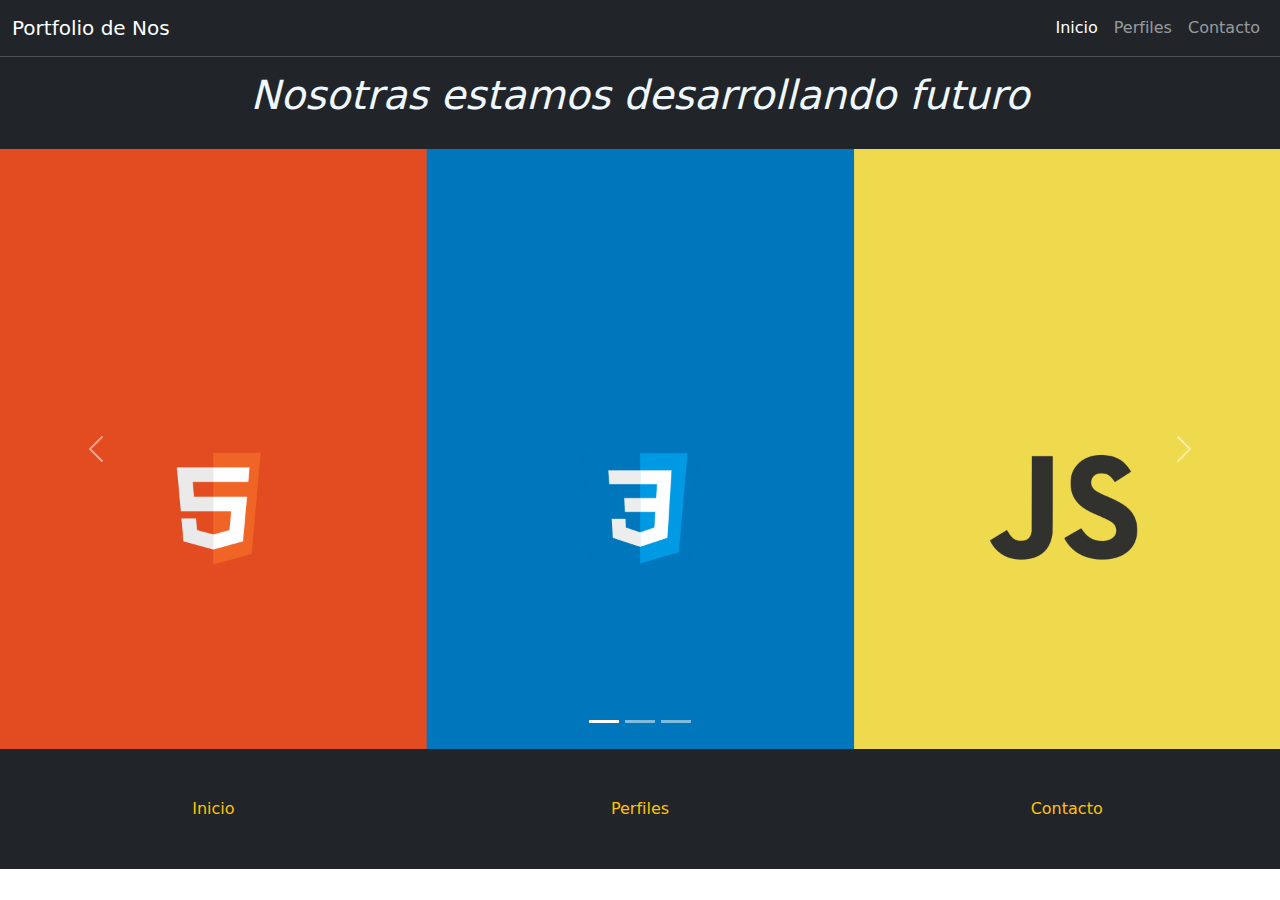
==== index.html @ 717fbf02 "Version1" ====
<!DOCTYPE html>
<html lang="es">

<head>
    <meta charset="UTF-8">
    <meta name="viewport" content="width=device-width, initial-scale=1.0">
    <title>Portolio de nos</title>
    <link href="https://cdn.jsdelivr.net/npm/bootstrap@5.3.3/dist/css/bootstrap.min.css" rel="stylesheet"
        integrity="sha384-QWTKZyjpPEjISv5WaRU9OFeRpok6YctnYmDr5pNlyT2bRjXh0JMhjY6hW+ALEwIH" crossorigin="anonymous">
    <link rel="stylesheet" href="css/estilos.css">

</head>

<body>

    <!-- Barra de Navegación -->

    <nav class="navbar bg-dark border-bottom border-body navbar-expand-lg" data-bs-theme="dark">
        <div class="container-fluid">
            <a class="navbar-brand" href="#">Portfolio de Nos</a>
            <button class="navbar-toggler" type="button" data-bs-toggle="collapse" data-bs-target="#navbarNav"
                aria-controls="navbarNav" aria-expanded="false" aria-label="Toggle navigation">
                <span class="navbar-toggler-icon"></span>
            </button>
            <div class="collapse navbar-collapse" id="navbarNav">
                <ul class="navbar-nav ms-auto">
                    <li class="nav-item">
                        <a class="nav-link active" aria-current="page" href="#">Inicio</a>
                    </li>
                    <li class="nav-item">
                        <a class="nav-link" href="#">Perfiles</a>
                    </li>
                    <li class="nav-item">
                        <a class="nav-link" href="#">Contacto</a>
                    </li>
                </ul>
            </div>
        </div>
    </nav>
    <!--Ahora voy con el contenedor =)-->

    <div class="container-fluid bg-dark py-2 text-center">

        <p class="fs-1 fst-italic fw-lighter">Nosotras estamos desarrollando futuro</p>

    </div>

    <!--Carrousel con imagenes de nosotras-->

    <div id="carouselExampleIndicators" class="carousel slide">
        <div class="carousel-indicators">
            <button type="button" data-bs-target="#carouselExampleIndicators" data-bs-slide-to="0" class="active"
                aria-current="true" aria-label="Slide 1"></button>
            <button type="button" data-bs-target="#carouselExampleIndicators" data-bs-slide-to="1"
                aria-label="Slide 2"></button>
            <button type="button" data-bs-target="#carouselExampleIndicators" data-bs-slide-to="2"
                aria-label="Slide 3"></button>
        </div>
        <div class="carousel-inner">
            <div class="carousel-item active" style="max-height:600px;">
                <img src="img/slider01.png" class="d-block w-100"
                    alt="Lenguajes básicos de programación">
            </div>
            <div class="carousel-item" style="max-height:600px;">
                <img src="img/slider02.png" class="d-block w-100" alt="js">
            </div>
            <div class="carousel-item" style="max-height:600px;">
                <img src="img/slider03.png" class="d-block w-100"
                    alt="...">
            </div>
        </div>
        <button class="carousel-control-prev" type="button" data-bs-target="#carouselExampleIndicators"
            data-bs-slide="prev">
            <span class="carousel-control-prev-icon" aria-hidden="true"></span>
            <span class="visually-hidden">Previous</span>
        </button>
        <button class="carousel-control-next" type="button" data-bs-target="#carouselExampleIndicators"
            data-bs-slide="next">
            <span class="carousel-control-next-icon" aria-hidden="true"></span>
            <span class="visually-hidden">Next</span>
        </button>
    </div>


    </div>


    <footer>
        <div class="container-fluid bg-dark py-5 text-center text-warning">
            <div class="row">
                <div class="col">Inicio</div>
                <div class="col">Perfiles</div>
                <div class="col">Contacto</div>

            </div>
        </div>
    </footer>

    <script src="https://cdn.jsdelivr.net/npm/bootstrap@5.3.3/dist/js/bootstrap.bundle.min.js"
        integrity="sha384-YvpcrYf0tY3lHB60NNkmXc5s9fDVZLESaAA55NDzOxhy9GkcIdslK1eN7N6jIeHz"
        crossorigin="anonymous"></script>
</body>

</html>
---- css/estilos.css ----
p {
    color: aliceblue;
}
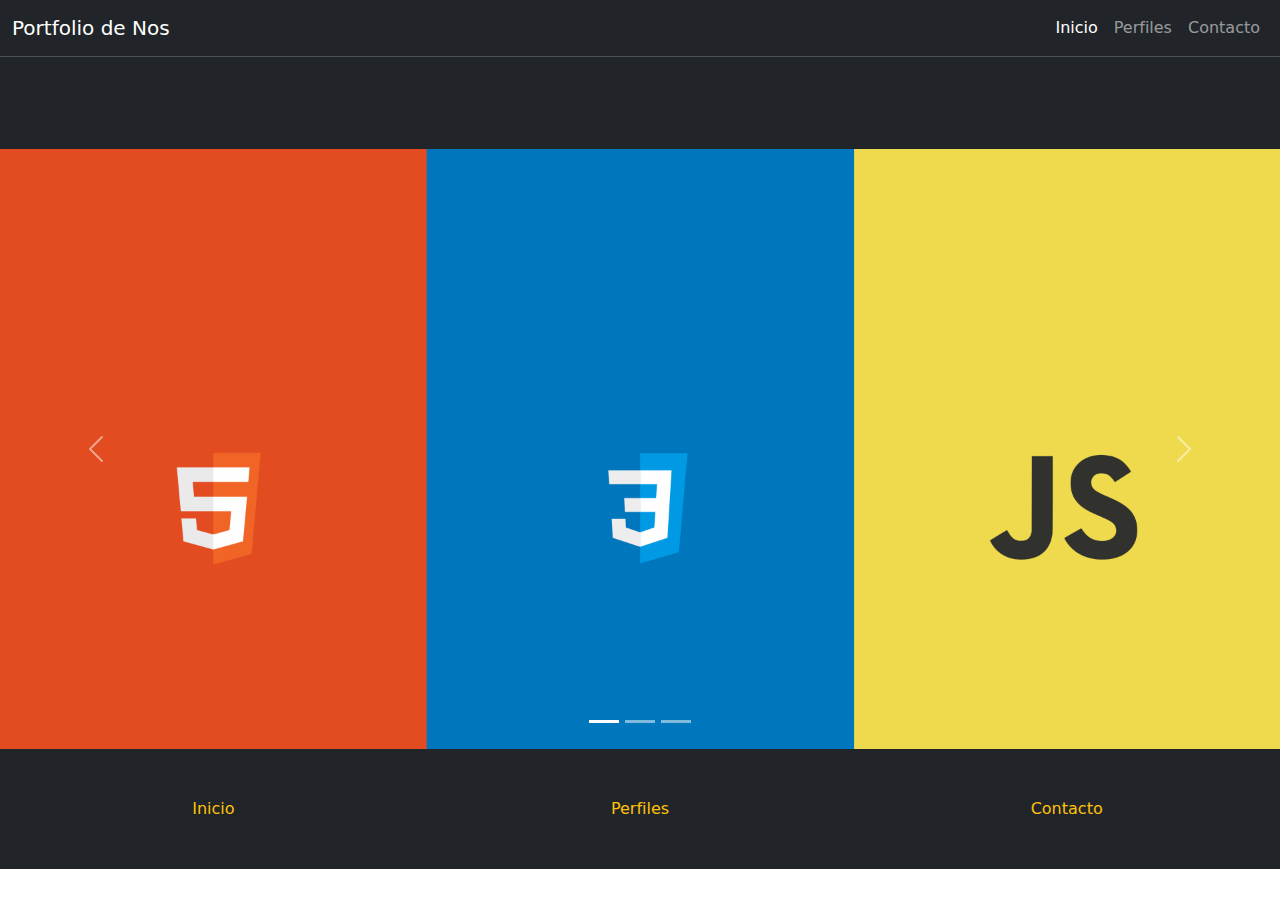
==== commit dcb60065: "Se agregan los perfiles y el contacto" ====
--- a/index.html
+++ b/index.html
@@ -28,10 +28,10 @@
                         <a class="nav-link active" aria-current="page" href="#">Inicio</a>
                     </li>
                     <li class="nav-item">
-                        <a class="nav-link" href="#">Perfiles</a>
+                        <a class="nav-link" href="perfiles.html">Perfiles</a>
                     </li>
                     <li class="nav-item">
-                        <a class="nav-link" href="#">Contacto</a>
+                        <a class="nav-link" href="contacto.html">Contacto</a>
                     </li>
                 </ul>
             </div>
--- a/css/estilos.css
+++ b/css/estilos.css
@@ -1,3 +1,24 @@
-p {
-    color: aliceblue;
-}+.dark-mode {
+    background-color:  #212529;
+    color: #fff;
+}
+
+.dark-mode .card {
+    background-color:  #212529;
+    color: #fff;
+}
+
+/* Estilo para el modo claro */
+.light-mode {
+    background-color: #f8f9fa;
+    color: #000;
+}
+
+.light-mode .card {
+    background-color: #fff;
+    color: #000;
+}
+
+#mode-icon{
+    width: 25px;
+}
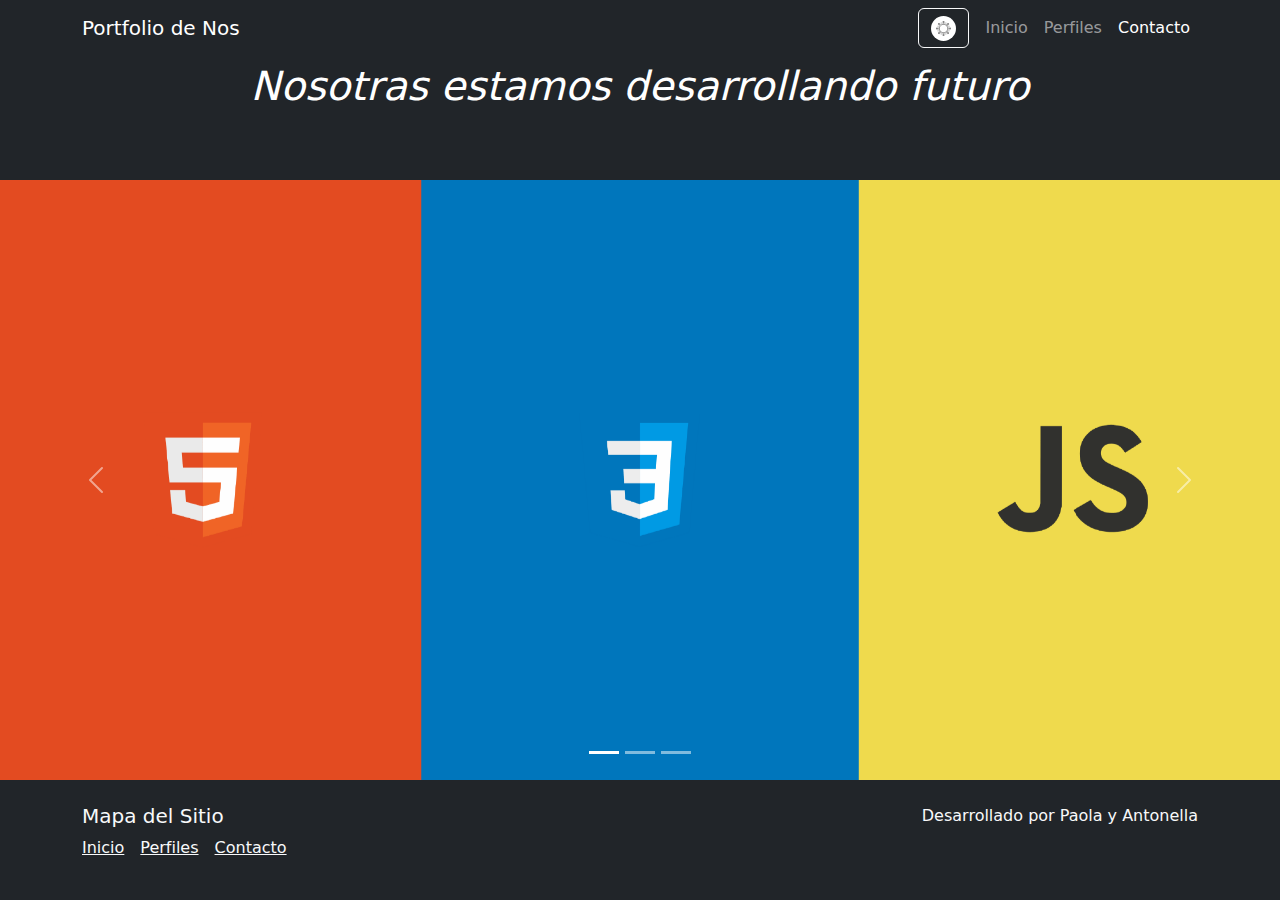
==== commit 7aba44c6: "Versión 3" ====
--- a/index.html
+++ b/index.html
@@ -4,49 +4,47 @@
 <head>
     <meta charset="UTF-8">
     <meta name="viewport" content="width=device-width, initial-scale=1.0">
-    <title>Portolio de nos</title>
+    <title>Portolio de Nos</title>
     <link href="https://cdn.jsdelivr.net/npm/bootstrap@5.3.3/dist/css/bootstrap.min.css" rel="stylesheet"
         integrity="sha384-QWTKZyjpPEjISv5WaRU9OFeRpok6YctnYmDr5pNlyT2bRjXh0JMhjY6hW+ALEwIH" crossorigin="anonymous">
     <link rel="stylesheet" href="css/estilos.css">
 
 </head>
 
-<body>
+
+<body class="dark-mode">
+
 
     <!-- Barra de Navegación -->
-
-    <nav class="navbar bg-dark border-bottom border-body navbar-expand-lg" data-bs-theme="dark">
-        <div class="container-fluid">
-            <a class="navbar-brand" href="#">Portfolio de Nos</a>
-            <button class="navbar-toggler" type="button" data-bs-toggle="collapse" data-bs-target="#navbarNav"
-                aria-controls="navbarNav" aria-expanded="false" aria-label="Toggle navigation">
-                <span class="navbar-toggler-icon"></span>
-            </button>
-            <div class="collapse navbar-collapse" id="navbarNav">
-                <ul class="navbar-nav ms-auto">
+    <nav class="navbar navbar-expand-lg navbar-dark bg-dark">
+        <div class="container">
+            <a class="navbar-brand" href="index.html">Portfolio de Nos</a>
+            <div class="d-flex justify-content-end w-100">
+                <button type="button" class="btn btn-light me-2" onclick="toggleMode()">
+                    <img id="mode-icon" src="img/sol.png" alt="Modo oscuro/claro" />
+                </button>
+                <ul class="navbar-nav d-flex flex-row">
                     <li class="nav-item">
-                        <a class="nav-link active" aria-current="page" href="#">Inicio</a>
+                        <a class="nav-link" aria-current="page" href="index.html">Inicio</a>
                     </li>
                     <li class="nav-item">
                         <a class="nav-link" href="perfiles.html">Perfiles</a>
                     </li>
                     <li class="nav-item">
-                        <a class="nav-link" href="contacto.html">Contacto</a>
+                        <a class="nav-link active" href="contacto.html">Contacto</a>
                     </li>
                 </ul>
             </div>
         </div>
     </nav>
-    <!--Ahora voy con el contenedor =)-->
 
-    <div class="container-fluid bg-dark py-2 text-center">
-
+    <!-- Título -->
+    <div class="text-center mb-5" py-1>
         <p class="fs-1 fst-italic fw-lighter">Nosotras estamos desarrollando futuro</p>
-
     </div>
 
-    <!--Carrousel con imagenes de nosotras-->
 
+    <!-- Carrousel con imágenes -->
     <div id="carouselExampleIndicators" class="carousel slide">
         <div class="carousel-indicators">
             <button type="button" data-bs-target="#carouselExampleIndicators" data-bs-slide-to="0" class="active"
@@ -57,22 +55,20 @@
                 aria-label="Slide 3"></button>
         </div>
         <div class="carousel-inner">
-            <div class="carousel-item active" style="max-height:600px;">
-                <img src="img/slider01.png" class="d-block w-100"
-                    alt="Lenguajes básicos de programación">
+            <div class="carousel-item active">
+                <img src="img/slider01.png" class="d-block" alt="Lenguajes básicos de programación">
             </div>
-            <div class="carousel-item" style="max-height:600px;">
-                <img src="img/slider02.png" class="d-block w-100" alt="js">
+            <div class="carousel-item">
+                <img src="img/slider02.png" class="d-block" alt="js">
             </div>
-            <div class="carousel-item" style="max-height:600px;">
-                <img src="img/slider03.png" class="d-block w-100"
-                    alt="...">
+            <div class="carousel-item">
+                <img src="img/slider03.png" class="d-block" alt="VUE">
             </div>
         </div>
         <button class="carousel-control-prev" type="button" data-bs-target="#carouselExampleIndicators"
             data-bs-slide="prev">
             <span class="carousel-control-prev-icon" aria-hidden="true"></span>
-            <span class="visually-hidden">Previous</span>
+            <span class="visually-hidden">Anterior</span>
         </button>
         <button class="carousel-control-next" type="button" data-bs-target="#carouselExampleIndicators"
             data-bs-slide="next">
@@ -81,24 +77,32 @@
         </button>
     </div>
 
-
-    </div>
-
-
-    <footer>
-        <div class="container-fluid bg-dark py-5 text-center text-warning">
+    <!-- Footer -->
+    <footer class="footer py-4 bg-dark text-light">
+        <div class="container">
             <div class="row">
-                <div class="col">Inicio</div>
-                <div class="col">Perfiles</div>
-                <div class="col">Contacto</div>
-
+                <div class="col-md-6">
+                    <h5>Mapa del Sitio</h5>
+                    <ul class="list-unstyled d-flex flex-row">
+                        <li class="me-3"><a href="index.html" class="text-light">Inicio</a></li>
+                        <li class="me-3"><a href="perfiles.html" class="text-light">Perfiles</a></li>
+                        <li><a href="contacto.html" class="text-light">Contacto</a></li>
+                    </ul>
+                </div>
+                <div class="col-md-6 text-md-end">
+                    <p>Desarrollado por Paola y Antonella</p>
+                </div>
             </div>
         </div>
     </footer>
 
+
     <script src="https://cdn.jsdelivr.net/npm/bootstrap@5.3.3/dist/js/bootstrap.bundle.min.js"
         integrity="sha384-YvpcrYf0tY3lHB60NNkmXc5s9fDVZLESaAA55NDzOxhy9GkcIdslK1eN7N6jIeHz"
         crossorigin="anonymous"></script>
+
+    <script src="javascript/script.js" defer></script>
+
 </body>
 
 </html>--- a/css/estilos.css
+++ b/css/estilos.css
@@ -22,3 +22,123 @@
 #mode-icon{
     width: 25px;
 }
+
+html, body {
+    height: 100%;
+}
+
+
+.footer {
+    flex-shrink: 0;
+    background-color: #343a40;
+    color: #ffffff;
+}
+
+.error {
+    color: red;
+    font-size: 0.875em;
+    display: block;
+    margin-top: 0.25em;
+}
+
+
+/* Aplica las variables CSS */
+body {
+    background-color: var(--bg-color);
+    color: var(--text-color);
+}
+
+.navbar {
+    background-color: var(--navbar-bg);
+}
+
+.footer {
+    background-color: var(--footer-bg);
+}
+
+.btn {
+    background-color: var(--btn-bg);
+    color: var(--btn-text);
+}
+
+
+/* Limitar el tamaño de las imágenes de perfil */
+.profile-img {
+    max-width: 400px; /* Limitar el ancho al 100% del contenedor */
+    max-height: 400px; /* Limitar la altura máxima a 400px */
+    height: auto; /* Mantener la proporción original de la imagen */
+    display: block; /* Asegurar que el elemento se comporta como un bloque */
+    margin: 0 auto; /* Centrar la imagen horizontalmente */
+}
+
+/* Estilos para las tarjetas de perfil */
+
+
+.card-body {
+    padding: 1.5rem; /* Padding para el contenido de la tarjeta */
+}
+
+.card-title {
+    font-size: 1.25rem; /* Tamaño de fuente del título */
+}
+
+.card-text {
+    font-size: 1rem; /* Tamaño de fuente del texto */
+}
+
+/* Centrar las tarjetas en la fila */
+.row {
+    justify-content: center; /* Centra las columnas en la fila */
+}
+
+/* Añadir sombra a las tarjetas */
+.shadow-sm {
+    box-shadow: 0 4px 6px rgba(0, 0, 0, 0.1); /* Sombra más visible */
+}
+
+
+html, body {
+    height: 100%;
+    margin: 0;
+}
+
+body {
+    display: flex;
+    flex-direction: column;
+}
+
+.container-fluid {
+    flex: 1;
+}
+
+.carousel-inner {
+    display: flex;
+    /*justify-content: center;*/
+    align-items: center;
+    height: 600px; /* Ajusta la altura según sea necesario */
+    overflow: hidden;
+}
+
+.carousel-item img {
+    max-height: 100%; /* Limita la altura máxima de la imagen */
+    width: auto; /* Mantiene la proporción de la imagen */
+    max-width: 100%;
+}
+
+/* Estilos para el modo oscuro */
+.dark-mode .card {
+    background-color: #343a40; /* Fondo oscuro para la tarjeta */
+    border-color: #495057; /* Borde oscuro para la tarjeta */
+}
+
+.dark-mode .card-body {
+    color: #f8f9fa; /* Color de texto claro */
+}
+
+/* Estilo para el botón del modo */
+#mode-icon {
+    background-color: #ffffff; /* Fondo blanco para el ícono */
+    padding: 5px; /* Añade espacio alrededor del ícono si es necesario */
+    border-radius: 50%; /* Hace el fondo redondeado si el ícono es circular */
+}
+
